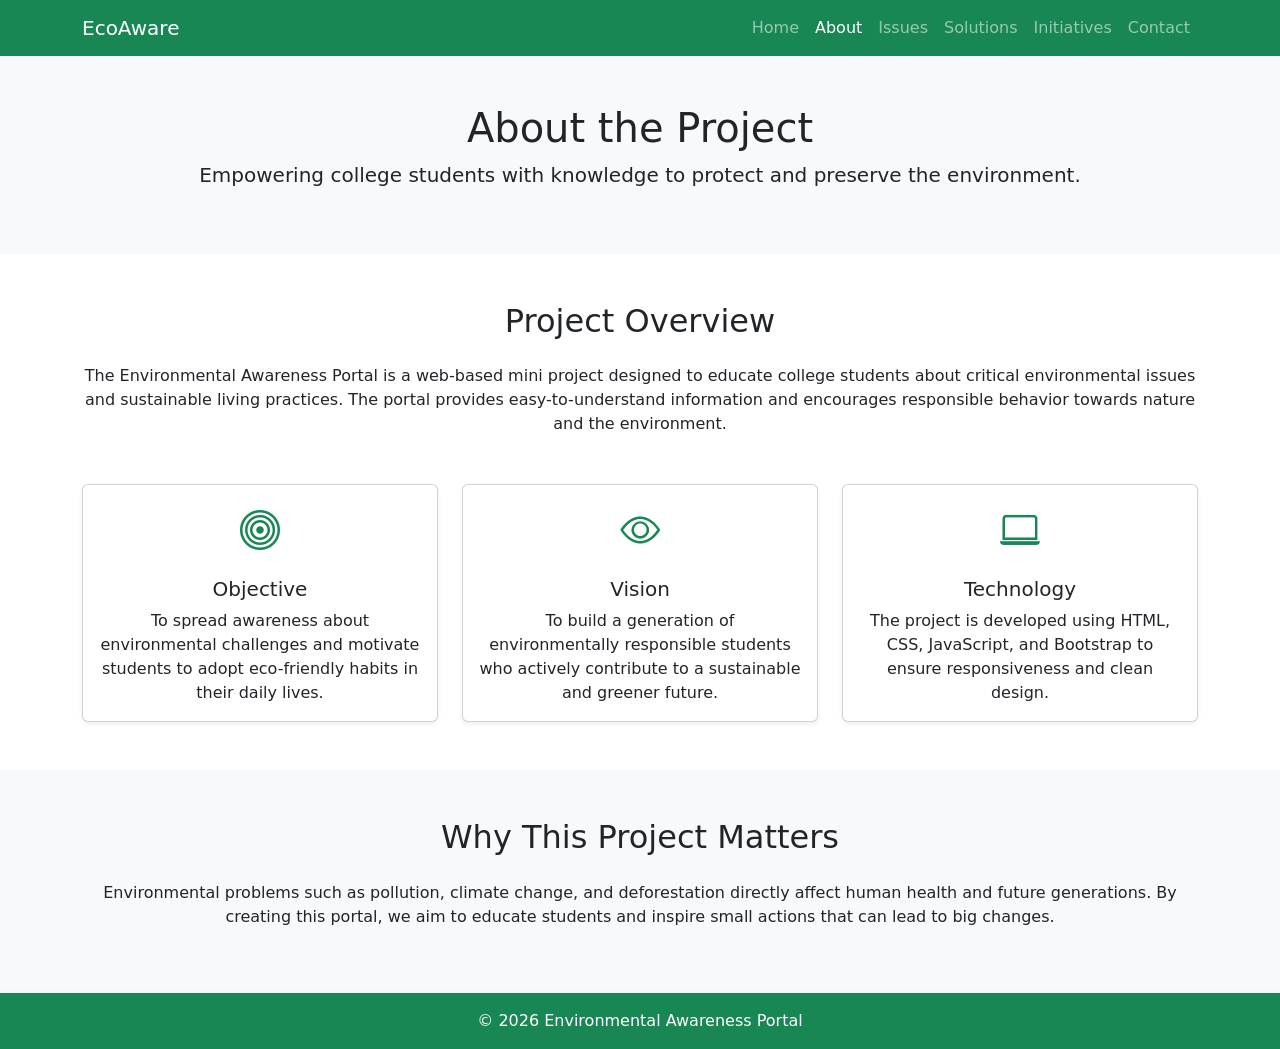
==== HTML/about.html @ e41ffc73 "First commit" ====
<!DOCTYPE html>
<html lang="en">
<head>
    <meta charset="UTF-8">
    <title>About | Environmental Awareness Portal</title>
    <meta name="viewport" content="width=device-width, initial-scale=1.0">

    <!-- Bootstrap CSS -->
    <link rel="stylesheet"
          href="https://cdn.jsdelivr.net/npm/bootstrap@5.3.2/dist/css/bootstrap.min.css">

    <!-- Bootstrap Icons -->
    <link rel="stylesheet"
          href="https://cdn.jsdelivr.net/npm/bootstrap-icons@1.11.1/font/bootstrap-icons.css">

    <!-- Custom CSS -->
    <link rel="stylesheet" href="css/style.css">
</head>
<body>

    <!-- Navbar -->
    <nav class="navbar navbar-expand-lg navbar-dark bg-success">
        <div class="container">
            <a class="navbar-brand" href="index.html">EcoAware</a>

            <button class="navbar-toggler" type="button" data-bs-toggle="collapse"
                    data-bs-target="#navbarNav">
                <span class="navbar-toggler-icon"></span>
            </button>

            <div class="collapse navbar-collapse" id="navbarNav">
                <ul class="navbar-nav ms-auto">
                    <li class="nav-item"><a class="nav-link" href="index.html">Home</a></li>
                    <li class="nav-item"><a class="nav-link active" href="about.html">About</a></li>
                    <li class="nav-item"><a class="nav-link" href="issues.html">Issues</a></li>
                    <li class="nav-item"><a class="nav-link" href="solutions.html">Solutions</a></li>
                    <li class="nav-item"><a class="nav-link" href="initiatives.html">Initiatives</a></li>
                    <li class="nav-item"><a class="nav-link" href="contact.html">Contact</a></li>
                </ul>
            </div>
        </div>
    </nav>

    <!-- Header -->
    <section class="bg-light text-center p-5">
        <div class="container">
            <h1>About the Project</h1>
            <p class="lead">
                Empowering college students with knowledge to protect and preserve the environment.
            </p>
        </div>
    </section>

    <!-- Project Description -->
    <section class="container my-5">
        <h2 class="text-center mb-4">Project Overview</h2>
        <p class="text-center">
            The Environmental Awareness Portal is a web-based mini project designed to educate
            college students about critical environmental issues and sustainable living practices.
            The portal provides easy-to-understand information and encourages responsible behavior
            towards nature and the environment.
        </p>
    </section>

    <!-- Cards Section -->
    <section class="container my-5">
        <div class="row g-4">

            <div class="col-md-4">
                <div class="card h-100 shadow-sm">
                    <div class="card-body text-center">
                        <i class="bi bi-bullseye fs-1 text-success"></i>
                        <h5 class="card-title mt-3">Objective</h5>
                        <p class="card-text">
                            To spread awareness about environmental challenges and motivate students
                            to adopt eco-friendly habits in their daily lives.
                        </p>
                    </div>
                </div>
            </div>

            <div class="col-md-4">
                <div class="card h-100 shadow-sm">
                    <div class="card-body text-center">
                        <i class="bi bi-eye fs-1 text-success"></i>
                        <h5 class="card-title mt-3">Vision</h5>
                        <p class="card-text">
                            To build a generation of environmentally responsible students who actively
                            contribute to a sustainable and greener future.
                        </p>
                    </div>
                </div>
            </div>

            <div class="col-md-4">
                <div class="card h-100 shadow-sm">
                    <div class="card-body text-center">
                        <i class="bi bi-laptop fs-1 text-success"></i>
                        <h5 class="card-title mt-3">Technology</h5>
                        <p class="card-text">
                            The project is developed using HTML, CSS, JavaScript, and Bootstrap
                            to ensure responsiveness and clean design.
                        </p>
                    </div>
                </div>
            </div>

        </div>
    </section>

    <!-- Why This Project -->
    <section class="bg-light p-5">
        <div class="container">
            <h2 class="text-center mb-4">Why This Project Matters</h2>
            <p class="text-center">
                Environmental problems such as pollution, climate change, and deforestation
                directly affect human health and future generations. By creating this portal,
                we aim to educate students and inspire small actions that can lead to big changes.
            </p>
        </div>
    </section>

    <!-- Footer -->
    <footer class="bg-success text-white text-center p-3">
        <p class="mb-0">© 2026 Environmental Awareness Portal</p>
    </footer>

    <!-- Bootstrap JS -->
    <script src="https://cdn.jsdelivr.net/npm/bootstrap@5.3.2/dist/js/bootstrap.bundle.min.js"></script>
</body>
</html>
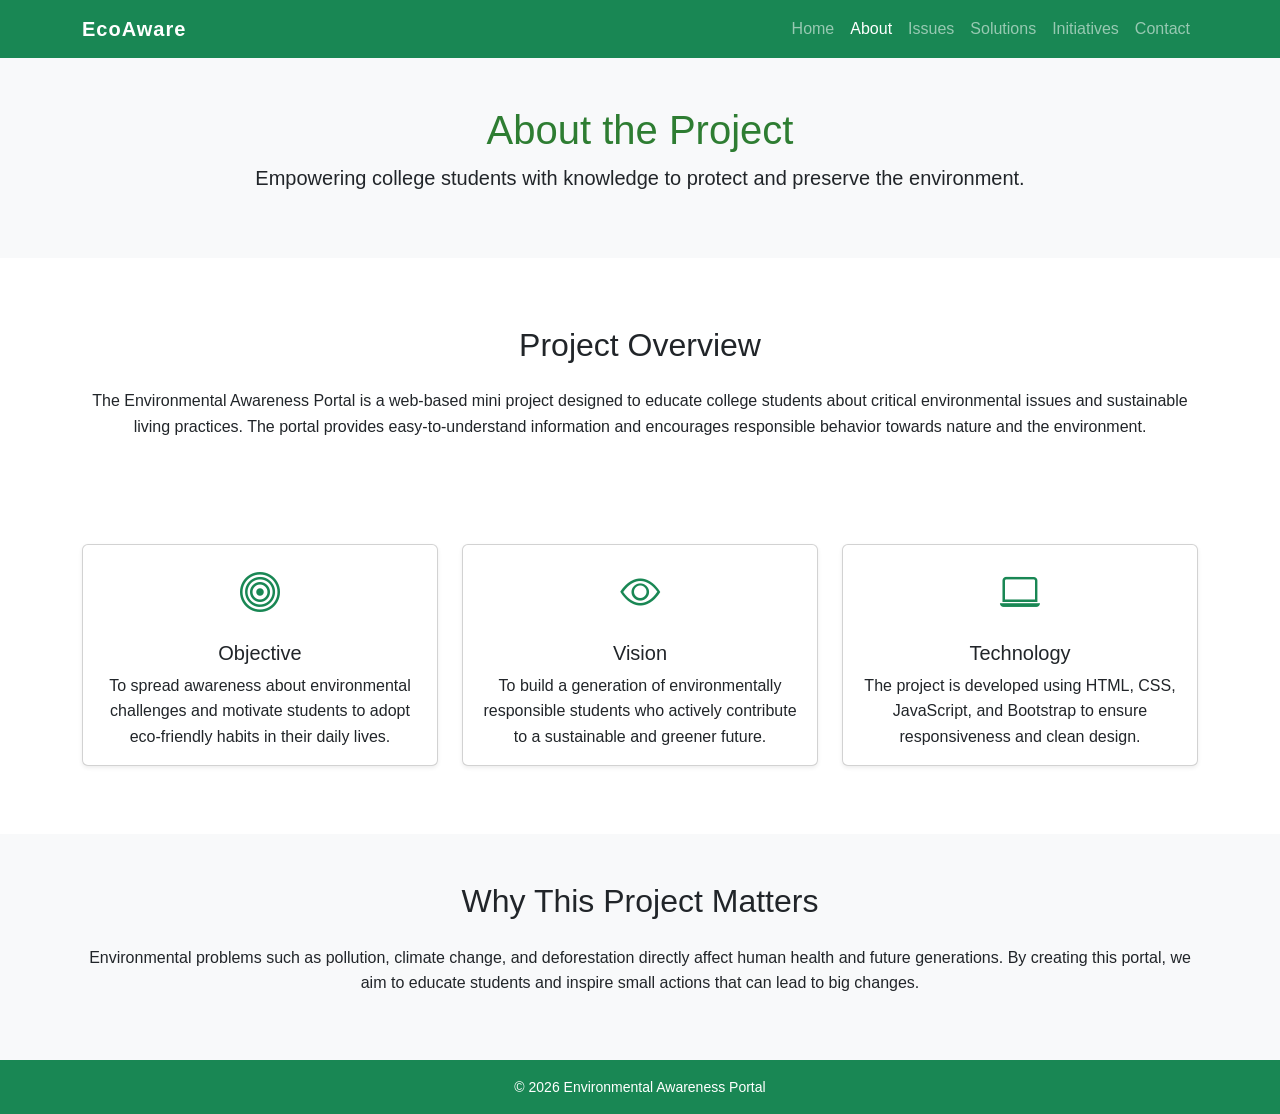
==== commit c56c422c: "Update contact and solutions pages, clean CSS" ====
--- a/HTML/about.html
+++ b/HTML/about.html
@@ -6,43 +6,67 @@
     <meta name="viewport" content="width=device-width, initial-scale=1.0">
 
     <!-- Bootstrap CSS -->
-    <link rel="stylesheet"
-          href="https://cdn.jsdelivr.net/npm/bootstrap@5.3.2/dist/css/bootstrap.min.css">
+    <link
+        rel="stylesheet"
+        href="https://cdn.jsdelivr.net/npm/bootstrap@5.3.2/dist/css/bootstrap.min.css"
+    >
 
     <!-- Bootstrap Icons -->
-    <link rel="stylesheet"
-          href="https://cdn.jsdelivr.net/npm/bootstrap-icons@1.11.1/font/bootstrap-icons.css">
+    <link
+        rel="stylesheet"
+        href="https://cdn.jsdelivr.net/npm/bootstrap-icons@1.11.1/font/bootstrap-icons.css"
+    >
 
     <!-- Custom CSS -->
-    <link rel="stylesheet" href="css/style.css">
+    <link rel="stylesheet" href="../CSS/style.css">
 </head>
+
 <body>
 
     <!-- Navbar -->
     <nav class="navbar navbar-expand-lg navbar-dark bg-success">
         <div class="container">
-            <a class="navbar-brand" href="index.html">EcoAware</a>
+            <a class="navbar-brand" href="../index.html">EcoAware</a>
 
-            <button class="navbar-toggler" type="button" data-bs-toggle="collapse"
-                    data-bs-target="#navbarNav">
+            <button
+                class="navbar-toggler"
+                type="button"
+                data-bs-toggle="collapse"
+                data-bs-target="#navbarNav"
+                aria-controls="navbarNav"
+                aria-expanded="false"
+                aria-label="Toggle navigation"
+            >
                 <span class="navbar-toggler-icon"></span>
             </button>
 
             <div class="collapse navbar-collapse" id="navbarNav">
                 <ul class="navbar-nav ms-auto">
-                    <li class="nav-item"><a class="nav-link" href="index.html">Home</a></li>
-                    <li class="nav-item"><a class="nav-link active" href="about.html">About</a></li>
-                    <li class="nav-item"><a class="nav-link" href="issues.html">Issues</a></li>
-                    <li class="nav-item"><a class="nav-link" href="solutions.html">Solutions</a></li>
-                    <li class="nav-item"><a class="nav-link" href="initiatives.html">Initiatives</a></li>
-                    <li class="nav-item"><a class="nav-link" href="contact.html">Contact</a></li>
+                    <li class="nav-item">
+                        <a class="nav-link" href="../index.html">Home</a>
+                    </li>
+                    <li class="nav-item">
+                        <a class="nav-link active" href="about.html">About</a>
+                    </li>
+                    <li class="nav-item">
+                        <a class="nav-link" href="issues.html">Issues</a>
+                    </li>
+                    <li class="nav-item">
+                        <a class="nav-link" href="solutions.html">Solutions</a>
+                    </li>
+                    <li class="nav-item">
+                        <a class="nav-link" href="initiatives.html">Initiatives</a>
+                    </li>
+                    <li class="nav-item">
+                        <a class="nav-link" href="contact.html">Contact</a>
+                    </li>
                 </ul>
             </div>
         </div>
     </nav>
 
     <!-- Header -->
-    <section class="bg-light text-center p-5">
+    <section class="bg-light text-center py-5">
         <div class="container">
             <h1>About the Project</h1>
             <p class="lead">
@@ -109,7 +133,7 @@
     </section>
 
     <!-- Why This Project -->
-    <section class="bg-light p-5">
+    <section class="bg-light py-5">
         <div class="container">
             <h2 class="text-center mb-4">Why This Project Matters</h2>
             <p class="text-center">
@@ -121,11 +145,12 @@
     </section>
 
     <!-- Footer -->
-    <footer class="bg-success text-white text-center p-3">
+    <footer class="bg-success text-white text-center py-3">
         <p class="mb-0">© 2026 Environmental Awareness Portal</p>
     </footer>
 
     <!-- Bootstrap JS -->
     <script src="https://cdn.jsdelivr.net/npm/bootstrap@5.3.2/dist/js/bootstrap.bundle.min.js"></script>
+
 </body>
 </html>
--- a/CSS/style.css
+++ b/CSS/style.css
@@ -0,0 +1,49 @@
+/* ==============================
+   Global Reset & Layout
+============================== */
+
+html,
+body {
+    height: 100%;
+    margin: 0;
+}
+
+body {
+    font-family: Arial, Helvetica, sans-serif;
+    line-height: 1.6;
+    background-color: #ffffff;
+}
+
+/* ==============================
+   Typography
+============================== */
+
+h1 {
+    color: #2e7d32; /* Eco green */
+}
+
+/* ==============================
+   Sections
+============================== */
+
+section {
+    padding: 20px 0;
+}
+
+/* ==============================
+   Navbar
+============================== */
+
+.navbar-brand {
+    font-weight: bold;
+    letter-spacing: 1px;
+}
+
+
+/* ==============================
+   Footer
+============================== */
+
+footer {
+    font-size: 14px;
+}
